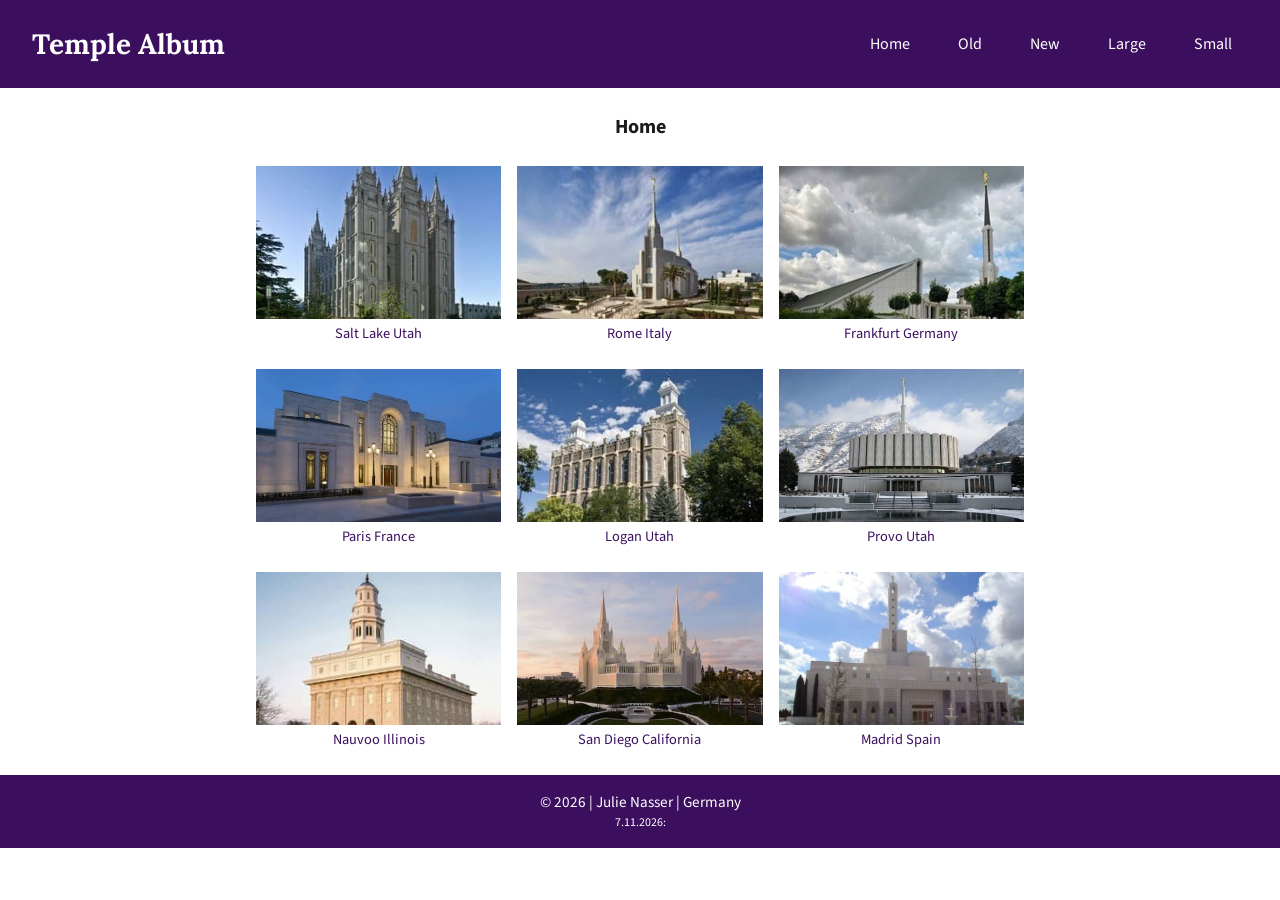
==== temples.html @ 1105c0d9 "Add temples page" ====
<!DOCTYPE html>
<html lang="en">
<head>
    <meta charset="utf-8">
    <meta name="viewport" content="width=device-width, initial-scale=1">
    <title>Temple Album</title>
    <meta name="description" content="A photo album of temples around the world.">

    <!-- Google Fonts -->
    <link rel="preconnect" href="https://fonts.googleapis.com">
    <link rel="preconnect" href="https://fonts.gstatic.com" crossorigin>
    <link href="https://fonts.googleapis.com/css2?family=Lora:wght@500;700&family=Source+Sans+3:wght@400;600&display=swap" rel="stylesheet">

    <!-- Mobile styles first, then large-view styles -->
    <link rel="stylesheet" href="styles/temples.css">
    <link rel="stylesheet" href="styles/temples-large.css">

    <script src="scripts/temples.js" defer></script>
</head>
<body>
    <header>
        <p class="site-title">Temple Album</p>
        <button id="menu" type="button" aria-label="Toggle navigation menu" aria-expanded="false" aria-controls="primary-nav">☰</button>
        <nav id="primary-nav" aria-label="Main">
            <ul>
                <li><a href="index.html">Home</a></li>
                <li><a href="#">Old</a></li>
                <li><a href="#">New</a></li>
                <li><a href="#">Large</a></li>
                <li><a href="#">Small</a></li>
            </ul>
        </nav>
    </header>

    <main>
        <h1>Home</h1>
        <section class="gallery">
            <figure>
                <img src="images/saltlake_utah-temple.jpg" alt="Salt Lake Utah Temple" width="400" height="250" loading="lazy">
                <figcaption>Salt Lake Utah</figcaption>
            </figure>
            <figure>
                <img src="images/rome-italy-temple.jpg" alt="Rome Italy Temple" width="400" height="250" loading="lazy">
                <figcaption>Rome Italy</figcaption>
            </figure>
            <figure>
                <img src="images/frankfurt-gemany-tempel.jpg" alt="Frankfurt Germany Temple" width="400" height="250" loading="lazy">
                <figcaption>Frankfurt Germany</figcaption>
            </figure>
            <figure>
                <img src="images/france-paris-temple.jpg" alt="Paris France Temple" width="400" height="250" loading="lazy">
                <figcaption>Paris France</figcaption>
            </figure>
            <figure>
                <img src="images/logan-utah-temple.jpg" alt="Logan Utah Temple" width="400" height="250" loading="lazy">
                <figcaption>Logan Utah</figcaption>
            </figure>
            <figure>
                <img src="images/provo_utah_temple.jpg" alt="Provo Utah Temple" width="400" height="250" loading="lazy">
                <figcaption>Provo Utah</figcaption>
            </figure>
            <figure>
                <img src="images/nauvoo-illinois-temple.jpg" alt="Nauvoo Illinois Temple" width="400" height="250" loading="lazy">
                <figcaption>Nauvoo Illinois</figcaption>
            </figure>
            <figure>
                <img src="images/sandiego-california-temple.jpg" alt="San Diego California Temple" width="400" height="250" loading="lazy">
                <figcaption>San Diego California</figcaption>
            </figure>
            <figure>
                <img src="images/madrid-spain-temple.jpg" alt="Madrid Spain Temple" width="400" height="250" loading="lazy">
                <figcaption>Madrid Spain</figcaption>
            </figure>
        </section>
    </main>

    <footer>
        <p>&copy; <span id="currentyear"></span> | Julie Nasser | Germany</p>
        <p>7.11.2026: <span id="Last Modified"></span></p>
    </footer>
</body>
</html>
---- styles/temples.css ----
/* ===== Mobile-first styles ===== */

:root {
    --brand: #3b0f5e;
    --page-bg: #ffffff;
    --ink: #1b1b1f;
    --hover-bg: #e8d5f5;
    --heading-font: "Lora", serif;
    --body-font: "Source Sans 3", sans-serif;
}

* {
    box-sizing: border-box;
}

body {
    margin: 0;
    font-family: var(--body-font);
    font-size: 1rem;
    line-height: 1.5;
    color: var(--ink);
    background-color: var(--page-bg);
}

/* ----- Header ----- */
header {
    display: flex;
    flex-wrap: wrap;
    justify-content: space-between;
    align-items: center;
    padding: 1rem;
    background-color: var(--brand);
    color: #ffffff;
}

.site-title {
    margin: 0;
    font-family: var(--heading-font);
    font-size: 1.75rem;
    font-weight: 700;
}

#menu {
    padding: 0.25rem 0.75rem;
    font-size: 1.5rem;
    line-height: 1.2;
    color: #ffffff;
    background: none;
    border: 2px solid #ffffff;
    border-radius: 4px;
    cursor: pointer;
}

#menu:hover {
    background-color: var(--hover-bg);
    border-color: var(--hover-bg);
    color: var(--brand);
}

/* ----- Navigation (hidden on mobile until the button is clicked) ----- */
nav {
    display: none;
    width: 100%;
}

nav.open {
    display: block;
}

nav ul {
    display: flex;
    flex-direction: column;
    margin: 1rem 0 0;
    padding: 0;
    list-style: none;
}

nav a {
    display: block;
    padding: 0.75rem 1rem;
    color: #ffffff;
    text-decoration: none;
    border-radius: 4px;
    transition: background-color 0.25s ease, color 0.25s ease;
}

nav a:hover,
nav a:focus-visible {
    background-color: var(--hover-bg);
    color: var(--brand);
}

#menu:focus-visible,
nav a:focus-visible {
    outline: 3px solid #ffffff;
    outline-offset: 2px;
}

/* ----- Main ----- */
main {
    max-width: 800px;
    margin: 0 auto;
    padding: 1.5rem 1rem;
}

h1 {
    margin: 0 0 1.5rem;
    font-family: var(--body-font);
    font-size: 1.25rem;
    font-weight: 700;
    text-align: center;
}

/* One column on mobile */
.gallery {
    display: grid;
    grid-template-columns: 1fr;
    gap: 1.5rem;
}

figure {
    margin: 0;
}

figure img {
    display: block;
    width: 100%;
    height: auto;
    aspect-ratio: 16 / 10;
    object-fit: cover;
}

figcaption {
    padding-top: 0.25rem;
    font-size: 0.9rem;
    text-align: center;
    color: var(--brand);
}

/* ----- Footer ----- */
footer {
    padding: 1rem;
    text-align: center;
    color: #ffffff;
    background-color: var(--brand);
}

footer p {
    margin: 0;
    font-size: 0.95rem;
}

footer p + p {
    font-size: 0.75rem;
}
---- styles/temples-large.css ----
/* ===== Large view styles (overrides temples.css) ===== */

@media (min-width: 768px) {

    header {
        flex-wrap: nowrap;
        padding: 1.25rem 2rem;
    }

    /* Hamburger button only shows on mobile */
    #menu {
        display: none;
    }

    /* Nav is always visible and horizontal */
    nav {
        display: block;
        width: auto;
    }

    nav ul {
        flex-direction: row;
        gap: 1rem;
        margin: 0;
    }

    /* 3 columns on large screens */
    .gallery {
        grid-template-columns: repeat(3, 1fr);
        gap: 1.5rem 1rem;
    }
}
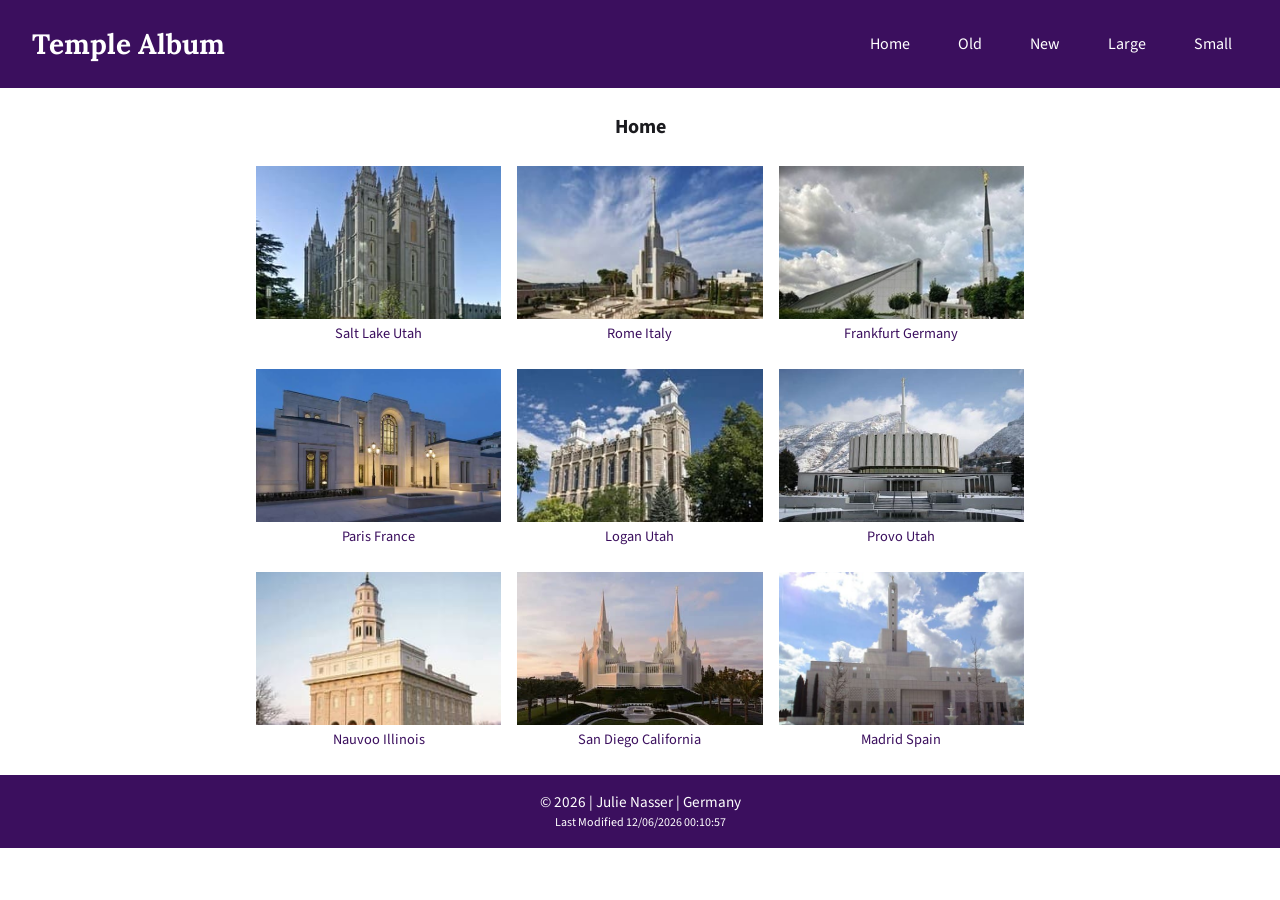
==== commit 0c76f18d: "Add temples page" ====
--- a/temples.html
+++ b/temples.html
@@ -76,7 +76,7 @@
 
     <footer>
         <p>&copy; <span id="currentyear"></span> | Julie Nasser | Germany</p>
-        <p>7.11.2026: <span id="Last Modified"></span></p>
+        <p>Last Modified <span id="lastModified"></span></p>
     </footer>
 </body>
 </html>
